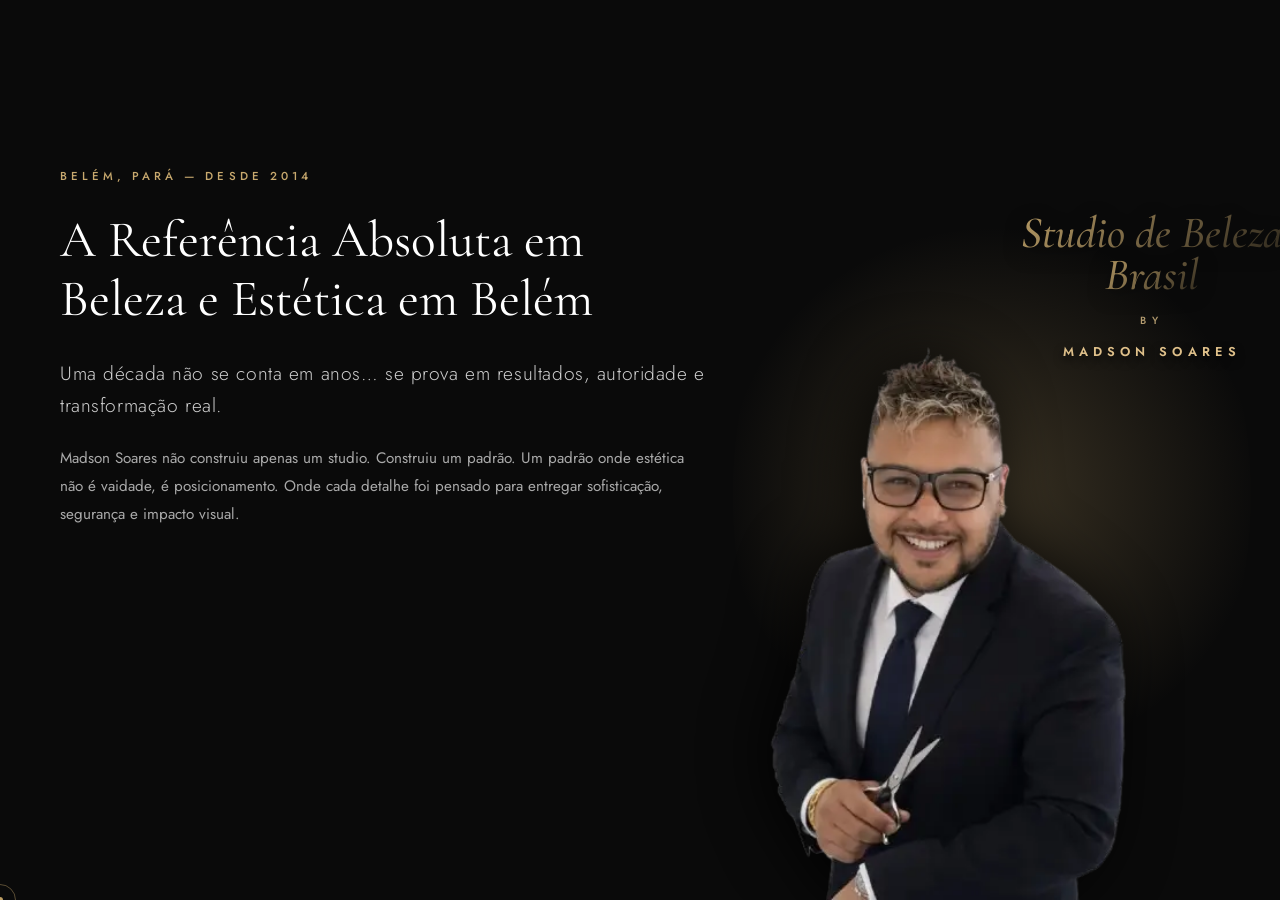
==== index.html @ 628d9dfb "feat: upgrade premium tattoo and clean integration" ====
<!DOCTYPE html>
<html lang="pt-BR">
<head>
  <meta charset="UTF-8">
  <meta name="viewport" content="width=device-width, initial-scale=1.0">
  <meta name="description" content="Studio de Beleza Brasil — Referência em salão de beleza, estética e bronzeamento em Belém, PA.">
  <title>Studio de Beleza Brasil | Abertura</title>

  <link rel="preconnect" href="https://fonts.googleapis.com">
  <link rel="preconnect" href="https://fonts.gstatic.com" crossorigin>
  <link href="https://fonts.googleapis.com/css2?family=Cormorant+Garamond:ital,wght@0,300;0,400;0,500;0,600;1,300;1,400;1,500&family=Jost:wght@200;300;400;500;600&display=swap" rel="stylesheet">

  <link rel="stylesheet" href="assets/css/styles.css">
  <link rel="icon" href="data:image/svg+xml,<svg xmlns='http://www.w3.org/2000/svg' viewBox='0 0 100 100'><text y='75' font-size='75' font-family='serif'>✨</text></svg>">

  <style>
    body {
      margin: 0;
      padding: 0;
      background: #0a0a0a;
    }

    .landing-hero {
      position: relative;
      height: 100vh;
      overflow: hidden;
      background: #0a0a0a;
      display: flex;
      align-items: center;
      justify-content: center;
    }

    .landing-video {
      position: absolute;
      inset: 0;
      width: 100%;
      height: 100%;
      object-fit: cover;
      opacity: 0;
      transition: opacity 2.5s ease;
    }

    .landing-video.loaded {
      opacity: 0.55;
    }

    .landing-overlay {
      position: absolute;
      inset: 0;
      background: linear-gradient(to bottom, rgba(10,10,10,0.35) 0%, rgba(10,10,10,0.15) 40%, rgba(10,10,10,0.7) 100%);
    }

    .landing-hero-inner {
      display: flex;
      align-items: center;
      justify-content: space-between;
      max-width: 1400px;
      width: 100%;
      margin: 0 auto;
      height: 100vh;
      position: relative;
      z-index: 2;
      padding: 0 60px;
    }

    .landing-content {
      position: relative;
      text-align: left;
      padding: 40px 0;
      max-width: 650px;
      color: #fff;
      z-index: 10;
    }

    .landing-block {
      opacity: 0;
      transform: translateY(30px);
      transition: opacity 1.2s ease, transform 1.2s ease;
    }

    .landing-block.visible {
      opacity: 1;
      transform: translateY(0);
    }

    .landing-eyebrow {
      font-family: 'Jost', sans-serif;
      font-size: 0.72rem;
      font-weight: 500;
      color: #c8a96e;
      text-transform: uppercase;
      letter-spacing: 0.35em;
      margin-bottom: 24px;
      display: inline-block;
    }

    .landing-title {
      font-family: 'Cormorant Garamond', serif;
      font-size: clamp(2.2rem, 4vw, 3.5rem);
      font-weight: 400;
      line-height: 1.15;
      margin-bottom: 28px;
      color: #fff;
    }

    .landing-subtitle {
      font-family: 'Jost', sans-serif;
      font-size: clamp(1rem, 1.5vw, 1.2rem);
      font-weight: 300;
      line-height: 1.7;
      color: rgba(255,255,255,0.8);
      margin-bottom: 22px;
      letter-spacing: 0.03em;
    }

    .landing-text {
      font-family: 'Jost', sans-serif;
      font-size: 0.95rem;
      line-height: 1.85;
      color: rgba(255,255,255,0.65);
      margin-bottom: 36px;
    }

    .landing-badges {
      display: flex;
      flex-wrap: wrap;
      justify-content: flex-start;
      gap: 14px;
      margin-bottom: 44px;
    }

    .landing-badge {
      font-family: 'Jost', sans-serif;
      font-size: 0.55rem;
      font-weight: 500;
      letter-spacing: 0.15em;
      text-transform: uppercase;
      color: rgba(200, 169, 110, 0.8);
      border: 1px solid rgba(200, 169, 110, 0.3);
      padding: 7px 14px;
      border-radius: 2px;
      background: rgba(200, 169, 110, 0.06);
      transition: all 0.3s ease;
    }

    .landing-badge:hover {
      background: rgba(200, 169, 110, 0.15);
      border-color: rgba(200, 169, 110, 0.6);
      color: #c8a96e;
      transform: translateY(-2px);
    }

    .landing-btns {
      display: flex;
      flex-wrap: wrap;
      justify-content: flex-start;
      gap: 16px;
    }

    .landing-expert {
      position: absolute;
      bottom: 0;
      right: 0;
      width: 45%;
      height: 90%;
      pointer-events: none;
      z-index: 5;
      display: flex;
      align-items: flex-end;
      opacity: 0;
      transform: translateX(40px);
      transition: opacity 1.5s ease 0.6s, transform 1.5s ease 0.6s;
    }

    .landing-expert::before {
      content: '';
      position: absolute;
      top: 50%;
      left: 50%;
      transform: translate(-50%, -50%);
      width: 90%;
      height: 90%;
      background: radial-gradient(circle, rgba(200, 169, 110, 0.25) 0%, transparent 60%);
      z-index: -1;
      border-radius: 50%;
      animation: pulseGlow 5s infinite alternate ease-in-out;
      opacity: 0;
      transition: opacity 2s ease 1s;
    }

    .landing-expert.visible::before {
      opacity: 1;
    }

    .landing-expert.visible {
      opacity: 1;
      transform: translateX(0);
    }

    .landing-expert img {
      width: 100%;
      height: 100%;
      object-fit: contain;
      object-position: bottom right;
      filter: drop-shadow(-10px 0 30px rgba(0,0,0,0.8));
      position: relative;
      z-index: 2;
    }

    @keyframes pulseGlow {
      0% { transform: translate(-50%, -50%) scale(0.85); opacity: 0.5; }
      100% { transform: translate(-50%, -50%) scale(1.15); opacity: 1; }
    }

    .expert-badges {
      position: absolute;
      top: 15%;
      left: 55%;
      display: flex;
      flex-direction: column;
      align-items: center;
      text-align: center;
      z-index: 3;
      pointer-events: none;
      gap: 15px;
    }
    
    .expert-title {
      display: flex;
      flex-direction: column;
      align-items: center;
    }
    
    .expert-title span {
      font-family: 'Cormorant Garamond', serif;
      font-size: clamp(2rem, 3.5vw, 3.5rem);
      font-weight: 500;
      font-style: italic;
      background: linear-gradient(135deg, rgba(200, 169, 110, 0.9) 0%, rgba(200, 169, 110, 0.2) 100%);
      -webkit-background-clip: text;
      background-clip: text;
      -webkit-text-fill-color: transparent;
      line-height: 0.95;
      white-space: nowrap;
      filter: drop-shadow(0 5px 10px rgba(0,0,0,0.8));
    }

    .expert-subtitle {
      display: flex;
      flex-direction: column;
      align-items: center;
    }

    .expert-subtitle small {
      font-family: 'Jost', sans-serif;
      font-size: 0.8rem;
      font-weight: 600;
      letter-spacing: 0.4em;
      text-transform: uppercase;
      color: #dfc08a;
      text-shadow: 0 4px 10px rgba(0,0,0,0.8);
      white-space: nowrap;
      margin-top: 12px;
    }

    .subtitle-by {
      font-family: 'Jost', sans-serif;
      font-size: 0.65rem;
      font-weight: 500;
      letter-spacing: 0.6em;
      color: rgba(223, 192, 138, 0.8);
      text-transform: uppercase;
    }

    .landing-cta {
      display: inline-flex;
      align-items: center;
      gap: 10px;
      background: #c8a96e;
      color: #0a0a0a;
      padding: 16px 36px;
      border: none;
      border-radius: 2px;
      font-family: 'Jost', sans-serif;
      font-size: 0.75rem;
      font-weight: 600;
      text-transform: uppercase;
      letter-spacing: 0.15em;
      cursor: pointer;
      transition: all 0.3s ease;
      text-decoration: none;
    }

    .landing-cta:hover {
      background: #dfc08a;
      transform: translateY(-2px);
      box-shadow: 0 8px 30px rgba(200, 169, 110, 0.3);
    }

    .landing-cta svg {
      width: 18px;
      height: 18px;
    }

    /* Omit secondary for space */

    @media (max-width: 1100px) {
      .landing-hero-inner { padding: 0 40px; }
      .landing-content { max-width: 500px; }
    }

    @media (max-width: 768px) {
      .landing-hero-inner {
        flex-direction: column;
        justify-content: center;
        padding: 40px 24px;
        align-items: center;
      }
      .landing-content {
        text-align: center;
        max-width: 100%;
        padding-top: 60px;
      }
      .landing-badges, .landing-btns {
        justify-content: center;
      }
      .landing-badge {
        width: 100%;
        max-width: 300px;
        text-align: center;
      }
      .landing-cta {
        width: 100%;
        max-width: 280px;
        justify-content: center;
      }
      .landing-expert {
        width: 85%;
        height: 70%;
        left: 50%;
        right: auto;
        top: 50%;
        bottom: auto;
        transform: translateX(-50%) translateY(-50%) scale(0.95);
        opacity: 0;
        z-index: 1;
        justify-content: center;
        transition: opacity 1.2s ease 0s, transform 1.2s ease 0s; /* aparece ANTES do texto */
      }
      .landing-expert.visible {
        opacity: 0.45;
        transform: translateX(-50%) translateY(-50%) scale(1);
      }
      .landing-expert img {
        object-position: center center;
      }
      .expert-badges {
        display: none !important;
      }
    }

    @media (max-width: 480px) {
      .landing-title {
        font-size: 1.8rem;
      }
    }
  </style>
</head>
<body>

<section class="landing-hero">
  <video class="landing-video" id="landing-video" autoplay muted loop playsinline>
    <source src="assets/img/intro.mp4?v=2" type="video/mp4">
  </video>
  <div class="landing-overlay"></div>

  <div class="landing-hero-inner">
    <div class="landing-content" id="landing-content">
      <!-- Content appears after delay -->
    </div>
    <div class="landing-expert" id="landing-expert">
      <div class="expert-badges">
        <div class="expert-title">
          <span>Studio de Beleza</span>
          <span>Brasil</span>
        </div>
        <div class="expert-subtitle">
          <span class="subtitle-by">BY</span>
          <small>Madson Soares</small>
        </div>
      </div>
      <img src="assets/img/madson.webp?v=2" alt="Madson Soares - Especialista" onerror="this.style.display='none'">
    </div>
  </div>
</section>

<div class="cursor" id="cursor"></div>
<div class="cursor-ring" id="cursor-ring"></div>

<script>
  document.addEventListener('DOMContentLoaded', function() {
    const landingContent = document.getElementById('landing-content');
    const landingVideo = document.getElementById('landing-video');

    // Video loaded
    landingVideo.addEventListener('loadeddata', function() {
      landingVideo.classList.add('loaded');
    });

    landingVideo.play();

    // Create content blocks (hidden initially)
    const contentHTML = `
      <span class="landing-block landing-eyebrow" data-delay="0">Belém, Pará — Desde 2014</span>
      <h1 class="landing-block landing-title" data-delay="400">A Referência Absoluta em Beleza e Estética em Belém</h1>
      <p class="landing-block landing-subtitle" data-delay="800">Uma década não se conta em anos… se prova em resultados, autoridade e transformação real.</p>
      <p class="landing-block landing-text" data-delay="1200">Madson Soares não construiu apenas um studio. Construiu um padrão. Um padrão onde estética não é vaidade, é posicionamento. Onde cada detalhe foi pensado para entregar sofisticação, segurança e impacto visual.</p>
      <div class="landing-block landing-badges" data-delay="1600">
        <span class="landing-badge">Pioneiros em Bronzeamento Masculino</span>
        <span class="landing-badge">Especialistas em Estética Avançada</span>
        <span class="landing-badge">Salão Padrão Internacional de Qualidade</span>
      </div>
      <div class="landing-block landing-btns" data-delay="2000">
        <a href="servicos.html" class="landing-cta">Conhecer Nossos Serviços</a>
        <a href="tattoo.html" class="landing-cta" style="background:transparent; border: 1px solid #c8a96e; color: #c8a96e;">Renan Melo Tattoo</a>
      </div>
    `;

    // Inject content
    landingContent.innerHTML = contentHTML;

    // Aguarda apenas 0.5s (antes era 10s) para mostrar o conteúdo com efeito cascata
    setTimeout(() => {
      const expert = document.getElementById('landing-expert');
      if (expert) expert.classList.add('visible');

      const blocks = document.querySelectorAll('.landing-block');
      blocks.forEach((block) => {
        const delay = parseInt(block.dataset.delay) || 0;
        setTimeout(() => {
          block.classList.add('visible');
        }, delay);
      });
    }, 500);

    // Cursor tracking
    if (window.matchMedia("(pointer: fine)").matches) {
      const cursor = document.querySelector('.cursor');
      const cursorRing = document.querySelector('.cursor-ring');

      if (cursor && cursorRing) {
        document.addEventListener('mousemove', (e) => {
          cursor.style.left = e.clientX + 'px';
          cursor.style.top = e.clientY + 'px';
          cursorRing.style.left = e.clientX + 'px';
          cursorRing.style.top = e.clientY + 'px';
        });

        document.addEventListener('mousedown', () => {
          cursor.classList.add('expanded');
          cursorRing.classList.add('expanded');
        });

        document.addEventListener('mouseup', () => {
          cursor.classList.remove('expanded');
          cursorRing.classList.remove('expanded');
        });
      }
    } else {
      const cur = document.getElementById('cursor');
      const ring = document.getElementById('cursor-ring');
      if(cur) cur.style.display = 'none';
      if(ring) ring.style.display = 'none';
    }
  });
</script>

</body>
</html>
---- assets/css/styles.css ----
:root {
  --black: #0a0a0a;
  --charcoal: #141414;
  --dark: #1e1e1e;
  --gold: #c8a96e;
  --gold-light: #dfc08a;
  --gold-pale: #f0e4cc;
  --cream: #faf7f2;
  --offwhite: #f5f0e8;
  --mocha: #7a5c4a;
  --mocha-light: #a07860;
  --text-dark: #1a1a1a;
  --text-mid: #555;
  --text-muted: #888;
  --serif: 'Cormorant Garamond', Georgia, serif;
  --sans: 'Jost', system-ui, sans-serif;
  --ease: cubic-bezier(0.25, 0.46, 0.45, 0.94);
}
*,*::before,*::after{margin:0;padding:0;box-sizing:border-box}
html{scroll-behavior:smooth;font-size:16px}
body{font-family:var(--sans);background:var(--cream);color:var(--text-dark);overflow-x:hidden;line-height:1.7}

/* ── SCROLLBAR ── */
::-webkit-scrollbar{width:4px}
::-webkit-scrollbar-track{background:var(--black)}
::-webkit-scrollbar-thumb{background:var(--gold);border-radius:2px}

/* ── CURSOR ── */
html{cursor:none}
.cursor{position:fixed;width:6px;height:6px;background:var(--gold);border-radius:50%;pointer-events:none;z-index:9999;transform:translate(-50%,-50%);transition:width .2s,height .2s,background .2s;mix-blend-mode:difference}
.cursor-ring{position:fixed;width:32px;height:32px;border:1px solid rgba(200,169,110,0.6);border-radius:50%;pointer-events:none;z-index:9998;transform:translate(-50%,-50%);transition:transform .12s var(--ease),width .3s,height .3s,opacity .3s;opacity:.7}
.cursor.expanded{width:40px;height:40px}
.cursor-ring.expanded{width:60px;height:60px;opacity:.3}
a,button{cursor:none}

/* ── HEADER ── */
header{
  position:fixed;top:0;left:0;right:0;z-index:500;
  transition:background .5s var(--ease),box-shadow .5s;
}
header.scrolled{
  background:rgba(10,10,10,0.97);
  backdrop-filter:blur(20px);
  box-shadow:0 1px 0 rgba(200,169,110,0.15);
}
.header-inner{
  display:flex;align-items:center;justify-content:space-between;
  padding:0 60px;height:90px;
  border-bottom:1px solid rgba(200,169,110,0.12);
}
.logo-wrap{display:flex;align-items:center;gap:14px;text-decoration:none}
.logo-img{height:105px;width:auto;object-fit:contain;filter:brightness(1.05)}
.logo-text{font-family:var(--serif);font-size:1.25rem;font-weight:500;color:#fff;letter-spacing:.02em;line-height:1.2}
.logo-text span{color:var(--gold);font-style:italic}
nav{display:flex;align-items:center;gap:36px}
.nav-link{
  font-size:.72rem;font-weight:500;color:rgba(255,255,255,.65);
  text-decoration:none;text-transform:uppercase;letter-spacing:.18em;
  transition:color .3s;position:relative;
}
.nav-link::after{
  content:'';position:absolute;bottom:-4px;left:0;width:0;height:1px;
  background:var(--gold);transition:width .35s var(--ease);
}
.nav-link:hover{color:var(--gold)}
.nav-link:hover::after{width:100%}
.nav-cta{
  font-size:.7rem;font-weight:600;color:var(--black);
  background:var(--gold);text-decoration:none;
  text-transform:uppercase;letter-spacing:.15em;
  padding:10px 22px;border-radius:2px;
  transition:background .3s,transform .3s;
}
.nav-cta:hover{background:var(--gold-light);transform:translateY(-1px)}
.mobile-btn{display:none;flex-direction:column;gap:5px;background:none;border:none;padding:4px}
.mobile-btn span{display:block;width:24px;height:1.5px;background:rgba(255,255,255,.8);transition:.3s}

/* ── HERO ── */
.hero{
  position:relative;height:100vh;min-height:600px;
  display:flex;align-items:center;justify-content:center;
  overflow:hidden;background:var(--black);
}
.hero-video{
  position:absolute;inset:0;width:100%;height:100%;
  object-fit:cover;opacity:0;
  transition:opacity 2.5s ease;
}
.hero-video.loaded{opacity:.55}
.hero-overlay{
  position:absolute;inset:0;
  background:linear-gradient(to bottom,rgba(10,10,10,.35) 0%,rgba(10,10,10,.15) 40%,rgba(10,10,10,.7) 100%);
}
.hero-content{
  position:relative;z-index:2;text-align:center;padding:0 24px;
  max-width:860px;
}
.hero-eyebrow{
  display:inline-block;font-family:var(--sans);font-size:.68rem;
  font-weight:500;letter-spacing:.3em;text-transform:uppercase;
  color:var(--gold);margin-bottom:24px;
  opacity:0;transform:translateY(20px);
  animation:fadeUp .9s var(--ease) .4s forwards;
}
.hero h1{
  font-family:var(--serif);font-size:clamp(3rem,7vw,5.5rem);
  font-weight:400;color:#fff;line-height:1.1;
  margin-bottom:28px;
  opacity:0;transform:translateY(30px);
  animation:fadeUp 1.1s var(--ease) .7s forwards;
}
.hero h1 em{font-style:italic;color:var(--gold-light)}
.hero-sub{
  font-size:clamp(.95rem,1.5vw,1.1rem);font-weight:300;
  color:rgba(255,255,255,.75);margin-bottom:48px;letter-spacing:.04em;
  opacity:0;transform:translateY(20px);
  animation:fadeUp .9s var(--ease) 1s forwards;
}
.hero-badges{
  display:flex;flex-wrap:wrap;justify-content:center;gap:12px;
  margin-bottom:48px;
  opacity:0;animation:fadeUp .9s var(--ease) 1.2s forwards;
}
.hero-badge{
  font-size:.68rem;font-weight:500;letter-spacing:.12em;
  text-transform:uppercase;color:rgba(255,255,255,.8);
  border:1px solid rgba(200,169,110,.4);
  padding:8px 18px;border-radius:1px;
  background:rgba(200,169,110,.08);
}
.hero-btns{
  display:flex;flex-wrap:wrap;justify-content:center;gap:16px;
  opacity:0;animation:fadeUp .9s var(--ease) 1.4s forwards;
}
.btn-primary{
  display:inline-flex;align-items:center;gap:10px;
  font-family:var(--sans);font-size:.75rem;font-weight:600;
  letter-spacing:.15em;text-transform:uppercase;
  text-decoration:none;padding:16px 36px;
  background:var(--gold);color:var(--black);border-radius:2px;
  transition:background .3s,transform .3s,box-shadow .3s;
}
.btn-primary:hover{background:var(--gold-light);transform:translateY(-2px);box-shadow:0 8px 30px rgba(200,169,110,.3)}
.btn-secondary{
  display:inline-flex;align-items:center;gap:10px;
  font-family:var(--sans);font-size:.75rem;font-weight:500;
  letter-spacing:.15em;text-transform:uppercase;
  text-decoration:none;padding:15px 36px;
  border:1px solid rgba(200,169,110,.5);color:rgba(255,255,255,.85);
  border-radius:2px;transition:all .3s;
}
.btn-secondary:hover{border-color:var(--gold);color:var(--gold);background:rgba(200,169,110,.08)}
.hero-scroll{
  position:absolute;bottom:36px;left:50%;transform:translateX(-50%);
  display:flex;flex-direction:column;align-items:center;gap:10px;
  opacity:0;animation:fadeUp .8s var(--ease) 2s forwards;
}
.hero-scroll span{font-size:.62rem;letter-spacing:.25em;text-transform:uppercase;color:rgba(255,255,255,.4)}
.scroll-line{width:1px;height:50px;background:linear-gradient(to bottom,rgba(200,169,110,.6),transparent);animation:scrollAnim 2s ease infinite}

/* ── SOBRE DESTAQUE ── */
.sobre-destaque{
  position:relative;
  min-height:85vh;
  display:flex;
  align-items:center;
  justify-content:center;
  overflow:hidden;
}
.sobre-bg{
  position:absolute;
  inset:0;
  background-image:url('../img/sobre-main.webp');
  background-size:cover;
  background-position:center;
  filter:brightness(.4);
  transform:scale(1.05);
  transition:transform 10s ease;
}
.sobre-destaque:hover .sobre-bg{
  transform:scale(1);
}
.sobre-overlay{
  position:absolute;
  inset:0;
  background:linear-gradient(135deg,rgba(10,10,10,.7) 0%,rgba(10,10,10,.4) 50%,rgba(10,10,10,.75) 100%);
}
.sobre-content{
  position:relative;
  z-index:2;
  text-align:center;
  padding:60px 40px;
  max-width:900px;
}
.sobre-destaque .sobre-eyebrow{
  display:inline-block;
  font-size:.72rem;
  font-weight:500;
  letter-spacing:.35em;
  text-transform:uppercase;
  color:var(--gold);
  margin-bottom:24px;
}
.sobre-destaque .sobre-title{
  font-family:var(--serif);
  font-size:clamp(2.2rem,4vw,3.5rem);
  font-weight:400;
  color:#fff;
  line-height:1.15;
  margin-bottom:28px;
}
.sobre-subtitle{
  font-size:clamp(1rem,1.5vw,1.2rem);
  font-weight:300;
  color:rgba(255,255,255,.8);
  line-height:1.7;
  margin-bottom:22px;
  letter-spacing:.03em;
}
.sobre-text{
  font-size:.95rem;
  color:rgba(255,255,255,.65);
  line-height:1.85;
  margin-bottom:36px;
}
.sobre-badges{
  display:flex;
  flex-wrap:wrap;
  justify-content:center;
  gap:14px;
  margin-bottom:44px;
}
.sobre-badge{
  font-size:.68rem;
  font-weight:600;
  letter-spacing:.12em;
  text-transform:uppercase;
  color:var(--gold);
  border:1px solid rgba(200,169,110,.45);
  padding:12px 22px;
  border-radius:2px;
  background:rgba(200,169,110,.1);
  transition:all .3s;
}
.sobre-badge:hover{
  background:rgba(200,169,110,.2);
  border-color:var(--gold);
  transform:translateY(-2px);
}
.sobre-btns{
  display:flex;
  flex-direction:column;
  align-items:center;
  gap:14px;
}
.sobre-btns .btn-secondary{
  font-size: 0.65rem;
  padding: 12px 28px;
}

/* ── NÚMEROS ── */
.numeros{background:var(--black);padding:70px 60px}
.numeros-grid{
  display:grid;grid-template-columns:repeat(4,1fr);
  gap:1px;background:rgba(200,169,110,.12);
  max-width:1100px;margin:0 auto;
}
.numero-item{
  background:var(--black);padding:50px 40px;text-align:center;
  transition:background .3s;
}
.numero-item:hover{background:var(--charcoal)}
.numero-val{
  font-family:var(--serif);font-size:clamp(2.5rem,4vw,3.5rem);
  font-weight:400;color:var(--gold);line-height:1;display:block;
}
.numero-val small{
  font-size:.45em;
  font-weight:300;
  opacity:.7;
  margin-left:4px;
}
.numero-label{
  font-size:.65rem;font-weight:500;letter-spacing:.18em;
  text-transform:uppercase;color:rgba(255,255,255,.4);
  margin-top:10px;display:block;
}

/* ── SOBRE ── */
.sobre{background:var(--offwhite);padding:110px 60px}
.sobre-inner{
  display:grid;grid-template-columns:1fr 1fr;
  gap:80px;align-items:center;max-width:1200px;margin:0 auto;
}
.sobre-imgs{position:relative;height:580px}
.sobre-img-main{
  position:absolute;top:0;left:0;width:72%;height:82%;
  object-fit:cover;
  box-shadow:30px 30px 0 rgba(200,169,110,.15);
}
.sobre-img-accent{
  position:absolute;bottom:0;right:0;width:52%;height:56%;
  object-fit:cover;
  border:4px solid var(--offwhite);
  box-shadow:0 20px 40px rgba(0,0,0,.18);
}
.sobre-eyebrow{
  font-size:.68rem;font-weight:500;letter-spacing:.3em;
  text-transform:uppercase;color:var(--mocha);margin-bottom:18px;display:block;
}
.sobre h2{
  font-family:var(--serif);font-size:clamp(2.2rem,3.5vw,3rem);
  font-weight:400;line-height:1.2;margin-bottom:28px;color:var(--text-dark);
}
.sobre h2 em{font-style:italic;color:var(--mocha)}
.sobre-text{
  font-size:.975rem;color:var(--text-mid);
  line-height:1.85;margin-bottom:18px;
}
.sobre-quote{
  border-left:2px solid var(--gold);padding:18px 24px;
  margin:30px 0;font-family:var(--serif);font-size:1.15rem;
  font-style:italic;color:var(--mocha);line-height:1.6;
  background:rgba(200,169,110,.05);
}
.sobre-tags{display:flex;flex-wrap:wrap;gap:10px;margin-top:30px}
.sobre-tag{
  font-size:.68rem;font-weight:500;letter-spacing:.12em;
  text-transform:uppercase;padding:8px 16px;
  border:1px solid rgba(122,92,74,.3);color:var(--mocha);
  border-radius:1px;
}

/* ── SERVIÇOS ── */
.servicos{background:var(--black);padding:110px 60px}
.section-header{text-align:center;margin-bottom:70px}
.section-eyebrow{
  font-size:.68rem;font-weight:500;letter-spacing:.3em;
  text-transform:uppercase;color:var(--gold);
  display:block;margin-bottom:18px;
}
.section-header h2{
  font-family:var(--serif);font-size:clamp(2rem,3.5vw,3rem);
  font-weight:400;color:#fff;
}
.section-header h2 em{font-style:italic;color:var(--gold-light)}
.section-header p{
  font-size:.95rem;color:rgba(255,255,255,.5);
  margin-top:14px;max-width:500px;margin-left:auto;margin-right:auto;
}
.servicos-grid{
  display:grid;grid-template-columns:repeat(3,1fr);
  gap:30px;max-width:1300px;margin:0 auto;
}
.servico-card{
  position:relative;overflow:hidden;aspect-ratio:3/4;
  background:var(--charcoal);
  border-radius:4px;
  border:1px solid rgba(200,169,110,.15);
  transition:transform .6s var(--ease),box-shadow .6s var(--ease),border-color .5s;
}
.servico-card:hover{
  transform:translateY(-8px);
  box-shadow:0 20px 40px rgba(0,0,0,.6), 0 0 40px rgba(200,169,110,.08);
  border-color:rgba(200,169,110,.35);
}
.servico-bg{
  position:absolute;inset:0;width:100%;height:100%;
  object-fit:cover;transition:transform 8s ease,filter .5s;
  filter:brightness(.45) saturate(.8);
}
.servico-bg-body{
  object-position:center 30%;
}
.servico-card:hover .servico-bg{
  transform:scale(1.1);filter:brightness(.55) saturate(1.1);
}
.servico-overlay{
  position:absolute;inset:0;
  background:linear-gradient(to top,rgba(10,10,10,.95) 0%,rgba(10,10,10,.3) 50%,rgba(10,10,10,.1) 100%);
  transition:background .6s;
}
.servico-card:hover .servico-overlay{
  background:linear-gradient(to top,rgba(10,10,10,.98) 0%,rgba(10,10,10,.6) 55%,rgba(10,10,10,.3) 100%);
}
.servico-content{
  position:absolute;bottom:0;left:0;right:0;
  padding:36px 30px;
  transform:translateY(0);transition:transform .5s var(--ease),padding .5s var(--ease),backdrop-filter .5s;
}
.servico-card:hover .servico-content{
  padding-bottom:46px;
  backdrop-filter:blur(6px);
  -webkit-backdrop-filter:blur(6px);
  background:linear-gradient(to top,rgba(10,10,10,.85) 0%,rgba(10,10,10,.1) 100%);
}
.servico-num{
  font-family:var(--serif);font-size:.75rem;letter-spacing:.2em;
  color:var(--gold);display:flex;align-items:center;margin-bottom:10px;
  transition:transform .4s var(--ease);
}
.servico-num::before{
  content:'';display:inline-block;width:24px;height:1px;
  background:var(--gold);margin-right:12px;
}
.servico-card:hover .servico-num{
  transform:translateX(5px);
}
.servico-content h3{
  font-family:var(--serif);font-size:1.6rem;font-weight:400;
  color:#fff;line-height:1.2;margin-bottom:14px;
}
.servico-desc{
  font-size:.85rem;color:rgba(255,255,255,.65);line-height:1.7;
  max-height:0;overflow:hidden;opacity:0;
  transition:max-height .5s var(--ease),opacity .4s;
}
.servico-card:hover .servico-desc{max-height:120px;opacity:1}
.servico-list-mini{
  list-style:none;margin-top:14px;
  max-height:0;overflow:hidden;opacity:0;
  transition:max-height .5s var(--ease) .05s,opacity .4s .05s;
}
.servico-card:hover .servico-list-mini{max-height:200px;opacity:1}
.servico-list-mini li{
  font-size:.78rem;color:rgba(255,255,255,.55);
  padding:4px 0;border-bottom:1px solid rgba(200,169,110,.12);
  letter-spacing:.03em;
}
.servico-list-mini li:last-child{border-bottom:none}

/* ── DESTAQUES ── */
.destaques{background:var(--offwhite);padding:110px 60px}
.destaques .section-header h2{color:var(--text-dark)}
.destaques .section-eyebrow{color:var(--mocha)}
.destaques .section-header p{color:var(--text-mid)}

.dest-grid{
  display:grid;grid-template-columns:1.4fr 1fr;
  grid-template-rows:repeat(3,1fr);
  gap:24px;max-width:1200px;margin:0 auto;
  height:680px;
}
.dest-grid:has(.dest-card:hover) .dest-card:not(:hover){
  filter: brightness(0.5) saturate(0.2);
  transform: scale(0.98);
}
.dest-card{
  position:relative;overflow:hidden;border-radius:16px;
  transition:transform .6s var(--ease), filter .6s var(--ease), box-shadow .6s var(--ease);
  box-shadow:0 10px 30px rgba(0,0,0,0.05);
}
.dest-card:hover{
  transform:scale(1.02);
  z-index:10;
  box-shadow:0 20px 50px rgba(0,0,0,0.25), 0 0 40px rgba(200,169,110,0.1);
}
.dest-card:first-child{grid-row:span 3}
.dest-img{
  width:100%;height:100%;object-fit:cover;
  transition:transform 8s ease,filter .5s;
  filter:brightness(.75);
}
.dest-card:hover .dest-img{transform:scale(1.1);filter:brightness(.9)}
.dest-overlay{
  position:absolute;inset:0;
  background:linear-gradient(to top,rgba(10,10,10,.8) 0%,transparent 60%);
  transition: opacity .5s;
}
.dest-label{
  position:absolute;top:24px;left:24px;
  font-size:.62rem;font-weight:600;letter-spacing:.2em;text-transform:uppercase;
  background:var(--gold);color:var(--black);padding:8px 16px;border-radius:30px;
  box-shadow:0 0 15px rgba(200,169,110,0);
  transition:box-shadow .4s, transform .4s;
  z-index: 5;
}
.dest-card:hover .dest-label{
  box-shadow:0 0 20px rgba(200,169,110,0.5);
  transform:translateY(-2px);
}
.dest-content{
  position:absolute;bottom:0;left:0;right:0;padding:30px;
  background:linear-gradient(to top, rgba(10,10,10,.85) 0%, transparent 100%);
  transition:all .6s var(--ease);
  z-index: 5;
}
.dest-card:hover .dest-content{
  background:linear-gradient(to top, rgba(10,10,10,.95) 20%, rgba(10,10,10,.4) 100%);
  backdrop-filter: blur(8px);
  -webkit-backdrop-filter: blur(8px);
  padding-bottom: 40px;
}
.dest-content h3{
  font-family:var(--serif);font-size:clamp(1.4rem,2vw,1.8rem);
  font-weight:400;color:#fff;margin-bottom:0;
  transition:color .4s, margin .4s;
}
.dest-card:hover .dest-content h3{
  color:var(--gold-light);margin-bottom:12px;
}
.dest-content p{
  font-size:.85rem;color:rgba(255,255,255,.7);
  max-height:0;opacity:0;overflow:hidden;
  transition:max-height .6s var(--ease), opacity .5s ease;
}
.dest-card:hover .dest-content p{
  max-height:120px;opacity:1;
}

/* ── COLLAGE GRID ── */
.dest-collage-card .dest-img{display:none}
.dest-collage-grid{
  position:absolute;inset:0;
  display:grid;
  grid-template-columns:repeat(2,1fr);
  grid-template-rows:repeat(3,1fr);
  gap:0;
}
.dest-collage-grid .dest-collage-img{
  width:100%;height:100%;object-fit:cover;
  transition:transform .5s var(--ease),filter .4s;
  filter:brightness(.65);
}
.dest-collage-card:hover .dest-collage-img{
  filter:brightness(.85);
}
.dest-collage-card:hover .dest-collage-img:hover{
  transform:scale(1.05);filter:brightness(1);z-index:2;position:relative;
  box-shadow:0 0 20px rgba(0,0,0,.5);
}
.dest-collage-grid .dest-collage-img:nth-child(1){
  grid-column:1;grid-row:1/span 2;
}
.dest-collage-grid .dest-collage-img:nth-child(2){
  grid-column:2;grid-row:1;
}
.dest-collage-grid .dest-collage-img:nth-child(3){
  grid-column:2;grid-row:2;
}
.dest-collage-grid .dest-collage-img:nth-child(4){
  grid-column:1;grid-row:3;
}
.dest-collage-grid .dest-collage-img:nth-child(5){
  grid-column:2;grid-row:3;
}

/* ── VIDEO CARD ── */
.dest-video-card .dest-img{display:none}
.dest-video{
  position:absolute;inset:0;width:100%;height:100%;
  object-fit:cover;
  transition:filter .5s, transform 8s ease;
  filter:brightness(.6);
}
.dest-video-card:hover .dest-video{
  filter:brightness(.9);
  transform:scale(1.1);
}

/* ── GALERIA ── */
.galeria{background:var(--dark);padding:110px 60px;overflow:hidden}
.galeria-carousel-wrap{
  position:relative;max-width:100%;margin:0 auto;
  padding:40px 0;
}
.galeria-carousel{
  display:flex;gap:28px;
  animation:galScroll 35s linear infinite;
  width:max-content;
}
.galeria-carousel:hover{animation-play-state:paused}
.gcard{
  width:300px;height:380px;flex-shrink:0;
  border-radius:12px;overflow:hidden;
  background:var(--charcoal);
  box-shadow:0 20px 60px rgba(0,0,0,.4),0 8px 25px rgba(0,0,0,.3);
  transform:perspective(1000px) rotateY(0deg) translateY(0);
  transition:transform .5s var(--ease),box-shadow .5s;
  position:relative;
}
.gcard::before{
  content:'';position:absolute;inset:0;
  background:linear-gradient(135deg,rgba(255,255,255,.1) 0%,transparent 50%);
  opacity:0;transition:opacity .4s;z-index:1;pointer-events:none;
}
.gcard:hover::before{opacity:1}
.gcard:hover{
  transform:perspective(1000px) rotateY(-5deg) translateY(-12px) scale(1.03);
  box-shadow:0 30px 80px rgba(0,0,0,.5),0 15px 40px rgba(200,169,110,.15);
}
.gcard img{
  width:100%;height:100%;object-fit:cover;
  transition:transform .7s var(--ease),filter .5s;
  filter:brightness(.88) saturate(.95);
}
.gcard:hover img{
  transform:scale(1.08);
  filter:brightness(1) saturate(1.05);
}
@keyframes galScroll{
  0%{transform:translateX(0)}
  100%{transform:translateX(-50%)}
}

/* ── DEPOIMENTOS ── */
.depoimentos{background:var(--cream);padding:110px 60px;overflow:hidden}
.depoimentos .section-header h2{color:var(--text-dark)}
.depoimentos .section-eyebrow{color:var(--mocha)}
.dep-track-wrap{
  max-width:1300px;margin:0 auto;position:relative;
  overflow:hidden;
}
.dep-track{
  display:flex;gap:24px;
  animation:depScroll 40s linear infinite;
  width:max-content;
}
.dep-track:hover{animation-play-state:paused}
.dep-card{
  width:340px;flex-shrink:0;
  background:#fff;border:1px solid rgba(0,0,0,.06);
  padding:34px 28px;border-radius:2px;
  box-shadow:0 4px 20px rgba(0,0,0,.06);
  transition:transform .3s,box-shadow .3s;
}
.dep-card:hover{transform:translateY(-4px);box-shadow:0 12px 40px rgba(0,0,0,.12)}
.dep-stars{color:var(--gold);font-size:.95rem;letter-spacing:2px;margin-bottom:16px}
.dep-text{
  font-family:var(--serif);font-size:1.05rem;font-style:italic;
  color:var(--text-mid);line-height:1.75;margin-bottom:20px;
}
.dep-author{
  font-size:.72rem;font-weight:600;letter-spacing:.12em;
  text-transform:uppercase;color:var(--text-dark);
}
.dep-time{font-size:.7rem;color:var(--text-muted);margin-top:3px}
.dep-fade-l,.dep-fade-r{
  position:absolute;top:0;bottom:0;width:100px;z-index:2;pointer-events:none;
}
.dep-fade-l{left:0;background:linear-gradient(to right,var(--cream),transparent)}
.dep-fade-r{right:0;background:linear-gradient(to left,var(--cream),transparent)}

/* ── CURSOS ── */
.cursos{background:var(--black);padding:110px 60px}
.cursos-coming{
  text-align:center;max-width:600px;margin:0 auto;padding:80px 40px;
  border:1px solid rgba(200,169,110,.15);
}
.cursos-coming .big-text{
  font-family:var(--serif);font-size:clamp(3rem,6vw,5rem);
  color:rgba(200,169,110,.15);font-style:italic;margin-bottom:24px;display:block;
}
.cursos-coming p{
  font-size:.85rem;color:rgba(255,255,255,.4);letter-spacing:.08em;
}
.cursos-coming .notify-form{
  display:flex;gap:0;margin-top:40px;
}
.cursos-coming input{
  flex:1;padding:14px 20px;background:rgba(255,255,255,.06);
  border:1px solid rgba(200,169,110,.25);border-right:none;
  color:#fff;font-family:var(--sans);font-size:.85rem;outline:none;border-radius:0;
}
.cursos-coming input::placeholder{color:rgba(255,255,255,.3)}
.cursos-coming button{
  padding:14px 28px;background:var(--gold);color:var(--black);
  border:none;font-family:var(--sans);font-size:.75rem;
  font-weight:600;letter-spacing:.12em;text-transform:uppercase;
}

/* ── CONTATO ── */
.contato{background:var(--offwhite);padding:110px 60px}
.contato-inner{
  display:grid;grid-template-columns:1fr 1fr;
  gap:80px;max-width:1200px;margin:0 auto;
}
.contato .section-header{text-align:left;margin-bottom:50px}
.contato .section-header h2{color:var(--text-dark)}
.contato .section-eyebrow{color:var(--mocha)}
.contato-item{
  display:flex;align-items:flex-start;gap:18px;margin-bottom:28px;
}
.contato-icon{
  width:46px;height:46px;background:var(--gold);border-radius:2px;
  display:flex;align-items:center;justify-content:center;flex-shrink:0;
}
.contato-icon svg{width:20px;height:20px;fill:none;stroke:var(--black);stroke-width:1.8}
.contato-label{font-size:.68rem;font-weight:600;letter-spacing:.15em;text-transform:uppercase;color:var(--text-muted);margin-bottom:4px}
.contato-val{font-size:.95rem;color:var(--text-dark)}
.contato-val a{color:var(--mocha);text-decoration:none;font-weight:500}
.contato-val a:hover{text-decoration:underline}
.horarios{margin-top:40px}
.horarios h4{
  font-size:.7rem;font-weight:600;letter-spacing:.2em;text-transform:uppercase;
  color:var(--text-muted);margin-bottom:18px;
}
.horario-row{
  display:flex;justify-content:space-between;align-items:center;
  padding:11px 0;border-bottom:1px solid rgba(0,0,0,.07);
  font-size:.88rem;
}
.horario-row:last-child{border-bottom:none}
.horario-dia{color:var(--text-dark);font-weight:500}
.horario-hora{color:var(--mocha);font-weight:500}
.horario-fecha{color:var(--text-muted)}
.mapa-wrap{
  border-radius:2px;overflow:hidden;
  box-shadow:0 10px 40px rgba(0,0,0,.12);
}
.mapa-wrap iframe{width:100%;height:100%;min-height:480px;border:none;display:block}

/* ── FOOTER ── */
footer{background:var(--black);padding:70px 60px 36px;color:rgba(255,255,255,.5)}
.footer-top{
  display:grid;grid-template-columns:2fr 1fr 1fr 1fr;
  gap:60px;max-width:1300px;margin:0 auto 50px;
}
.footer-brand .logo-text{font-size:1.2rem}
.footer-brand p{
  font-size:.85rem;color:rgba(255,255,255,.4);
  line-height:1.8;margin-top:16px;max-width:300px;
}
.footer-socials{display:flex;gap:14px;margin-top:24px}
.fsocial{
  width:38px;height:38px;border:1px solid rgba(200,169,110,.25);
  border-radius:2px;display:flex;align-items:center;justify-content:center;
  transition:all .3s;text-decoration:none;
}
.fsocial:hover{background:var(--gold);border-color:var(--gold)}
.fsocial svg{width:16px;height:16px;fill:rgba(255,255,255,.6)}
.fsocial:hover svg{fill:var(--black)}
.footer-col h5{
  font-size:.7rem;font-weight:600;letter-spacing:.2em;text-transform:uppercase;
  color:rgba(255,255,255,.7);margin-bottom:20px;
}
.footer-col a{
  display:block;font-size:.85rem;color:rgba(255,255,255,.4);
  text-decoration:none;padding:5px 0;transition:color .3s;
}
.footer-col a:hover{color:var(--gold)}
.footer-bottom{
  border-top:1px solid rgba(200,169,110,.1);
  padding-top:28px;
  max-width:1300px;margin:0 auto;
}
.footer-bottom-inner{
  display:flex;justify-content:space-between;align-items:center;flex-wrap:wrap;gap:20px;
}
.footer-bottom p{
  font-size:.75rem;color:rgba(255,255,255,.25);letter-spacing:.05em;margin:0;
}
.powered-by{
  display:flex;align-items:center;gap:12px;
  background:rgba(255,255,255,.03);padding:8px 16px;border-radius:30px;
  border:1px solid rgba(200,169,110,.1);
  transition:all .4s ease;
}
.powered-by:hover{
  background:rgba(200,169,110,.05);border-color:rgba(200,169,110,.3);
  box-shadow:0 10px 20px rgba(0,0,0,.3), 0 0 20px rgba(200,169,110,.08);
  transform:translateY(-2px);
}
.powered-text{
  font-size:.65rem;color:rgba(255,255,255,.4);letter-spacing:.1em;text-transform:uppercase;
}
.agency-link{
  display:flex;align-items:center;text-decoration:none;
}
.meck-logo-text { font-family: var(--sans); font-weight: 700; font-size: .85rem; letter-spacing: .5px; display: flex; align-items: baseline; transition: transform .3s; }
.agency-link:hover .meck-logo-text { transform: translateY(-1px); text-shadow: 0 0 10px rgba(21,161,232,0.4); }
.meck-blue { color: #15a1e8; }
.meck-white { color: #ffffff; }
.meck-agency-small { font-size: 0.55rem; letter-spacing: 1.5px; color: #ffffff; margin-left: 6px; font-weight: 500; }
.agency-phone{
  display:flex;align-items:center;gap:6px;
  font-size:.7rem;font-weight:500;color:var(--gold);
  text-decoration:none;letter-spacing:.05em;
  padding-left:12px;border-left:1px solid rgba(255,255,255,.1);
  transition:color .3s;
}
.agency-phone:hover{color:#fff;}

/* ── WHATSAPP ── */
.wa-float{
  position:fixed;bottom:32px;right:32px;z-index:400;
  width:58px;height:58px;border-radius:50%;
  background:#25D366;display:flex;align-items:center;justify-content:center;
  box-shadow:0 6px 24px rgba(37,211,102,.4);
  text-decoration:none;transition:transform .3s,box-shadow .3s;
}
.wa-float:hover{transform:scale(1.1);box-shadow:0 10px 32px rgba(37,211,102,.55)}
.wa-float::before{
  content:'Agendar';position:absolute;right:70px;
  background:var(--black);color:#fff;
  padding:7px 14px;border-radius:2px;font-size:.78rem;
  white-space:nowrap;opacity:0;transition:opacity .3s;font-family:var(--sans);
}
.wa-float:hover::before{opacity:1}
.wa-float svg{width:28px;height:28px;fill:#fff}

/* ── FADE IN ── */
.fade-up{opacity:0;transform:translateY(40px);transition:opacity .8s var(--ease),transform .8s var(--ease)}
.fade-up.visible{opacity:1;transform:translateY(0)}

/* ── ANIMATIONS ── */
@keyframes fadeUp{from{opacity:0;transform:translateY(30px)}to{opacity:1;transform:translateY(0)}}
@keyframes scrollAnim{0%{transform:scaleY(0);transform-origin:top}50%{transform:scaleY(1);transform-origin:top}51%{transform:scaleY(1);transform-origin:bottom}100%{transform:scaleY(0);transform-origin:bottom}}
@keyframes depScroll{0%{transform:translateX(0)}100%{transform:translateX(-50%)}}

/* ── RESPONSIVE ── */
@media(max-width:1100px){
  .header-inner{padding:0 32px}
  .sobre,.servicos,.destaques,.galeria,.depoimentos,.cursos,.contato{padding:80px 32px}
  .numeros{padding:60px 32px}
  footer{padding:60px 32px 28px}
  .servicos-grid{grid-template-columns:repeat(2,1fr)}
  .gcard{width:260px;height:340px}
  .footer-top{grid-template-columns:1fr 1fr}
}
@media(max-width:768px){
  nav{display:none;position:absolute;top:78px;left:0;right:0;background:rgba(10,10,10,.98);flex-direction:column;gap:0;padding:20px 0;border-top:1px solid rgba(200,169,110,.15)}
  nav.open{display:flex}
  .nav-link{padding:14px 32px;font-size:.75rem}
  .nav-cta{margin:14px 32px;text-align:center}
  .mobile-btn{display:flex}
  .sobre-inner{grid-template-columns:1fr}
  .sobre-imgs{height:320px}
  .sobre-destaque{min-height:100vh;padding:40px 0}
  .sobre-content{padding:40px 24px}
  .sobre-badges{flex-direction:column;align-items:center}
  .sobre-badge{width:100%;max-width:300px;text-align:center}
  .sobre-btns{flex-direction:column;align-items:center}
  .sobre-btns .btn-primary,.sobre-btns .btn-secondary{width:100%;max-width:280px;justify-content:center}
  .dest-grid{grid-template-columns:1fr;height:auto}
  .dest-card:first-child{grid-row:span 1;height:320px}
  .dest-card{height:240px}
  .servicos-grid{grid-template-columns:1fr}
  .gcard{width:200px;height:260px}
  .numeros-grid{grid-template-columns:repeat(2,1fr)}
  .contato-inner{grid-template-columns:1fr}
  .footer-top{grid-template-columns:1fr}
  .dep-card{width:280px}
  footer{padding:50px 24px 24px}
  .sobre,.servicos,.destaques,.galeria,.depoimentos,.cursos,.contato{padding:70px 24px}
  .numeros{padding:50px 24px}
  .header-inner{padding:0 24px}
}
@media(max-width:480px){
  .gcard{width:180px;height:240px}
  .numeros-grid{grid-template-columns:repeat(2,1fr)}
  .hero h1{font-size:2.4rem}
}
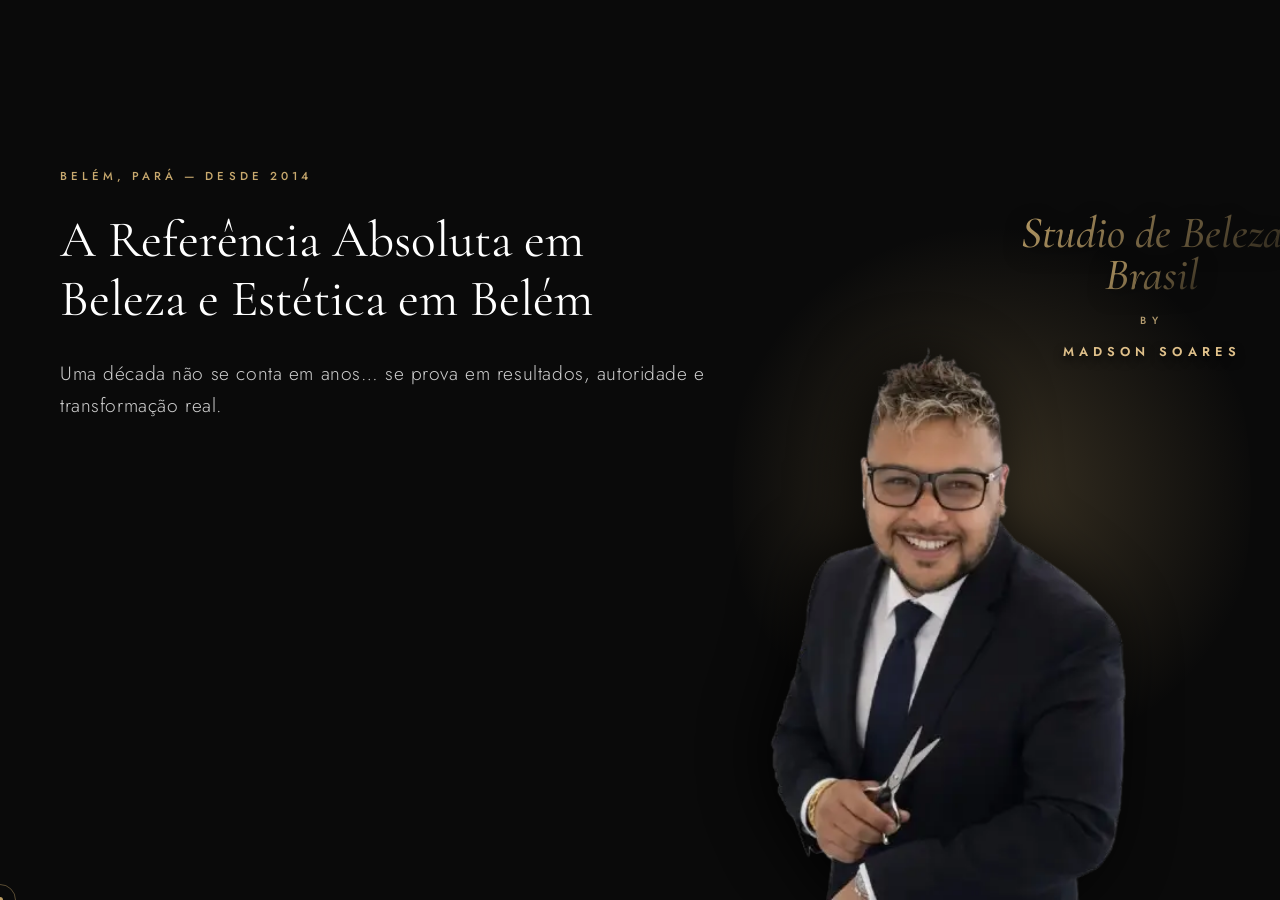
==== commit 19ae96a2: "fix: ajusta limites madson" ====
--- a/index.html
+++ b/index.html
@@ -335,24 +335,29 @@
         justify-content: center;
       }
       .landing-expert {
-        width: 85%;
-        height: 70%;
-        left: 50%;
+        width: 150%;
+        height: 85vh;
+        left: -25%;
         right: auto;
-        top: 50%;
-        bottom: auto;
-        transform: translateX(-50%) translateY(-50%) scale(0.95);
+        top: auto;
+        bottom: 0;
+        transform: translateY(40px);
         opacity: 0;
         z-index: 1;
+        display: flex;
+        align-items: flex-end;
         justify-content: center;
         transition: opacity 1.2s ease 0s, transform 1.2s ease 0s; /* aparece ANTES do texto */
       }
       .landing-expert.visible {
-        opacity: 0.45;
-        transform: translateX(-50%) translateY(-50%) scale(1);
+        opacity: 0.65;
+        transform: translateY(0);
       }
       .landing-expert img {
-        object-position: center center;
+        width: 100%;
+        height: 100%;
+        object-fit: contain;
+        object-position: bottom center;
       }
       .expert-badges {
         display: none !important;
--- a/assets/css/styles.css
+++ b/assets/css/styles.css
@@ -45,11 +45,11 @@
 }
 .header-inner{
   display:flex;align-items:center;justify-content:space-between;
-  padding:0 60px;height:90px;
+  padding:0 60px;height:106px;
   border-bottom:1px solid rgba(200,169,110,0.12);
 }
 .logo-wrap{display:flex;align-items:center;gap:14px;text-decoration:none}
-.logo-img{height:105px;width:auto;object-fit:contain;filter:brightness(1.05)}
+.logo-img{height:135px;width:auto;object-fit:contain;filter:brightness(1.05)}
 .logo-text{font-family:var(--serif);font-size:1.25rem;font-weight:500;color:#fff;letter-spacing:.02em;line-height:1.2}
 .logo-text span{color:var(--gold);font-style:italic}
 nav{display:flex;align-items:center;gap:36px}
@@ -428,6 +428,17 @@
   letter-spacing:.03em;
 }
 .servico-list-mini li:last-child{border-bottom:none}
+.servico-cta{
+  display:inline-block;margin-top:16px;
+  font-size:.7rem;font-weight:600;letter-spacing:.15em;text-transform:uppercase;
+  color:var(--gold);text-decoration:none;
+  border-bottom:1px solid rgba(200,169,110,.4);
+  padding-bottom:2px;
+  max-height:0;overflow:hidden;opacity:0;
+  transition:max-height .5s var(--ease) .08s,opacity .4s .08s,color .3s;
+}
+.servico-card:hover .servico-cta{max-height:40px;opacity:1}
+.servico-cta:hover{color:var(--gold-light);border-bottom-color:var(--gold-light)}
 
 /* ── DESTAQUES ── */
 .destaques{background:var(--offwhite);padding:110px 60px}
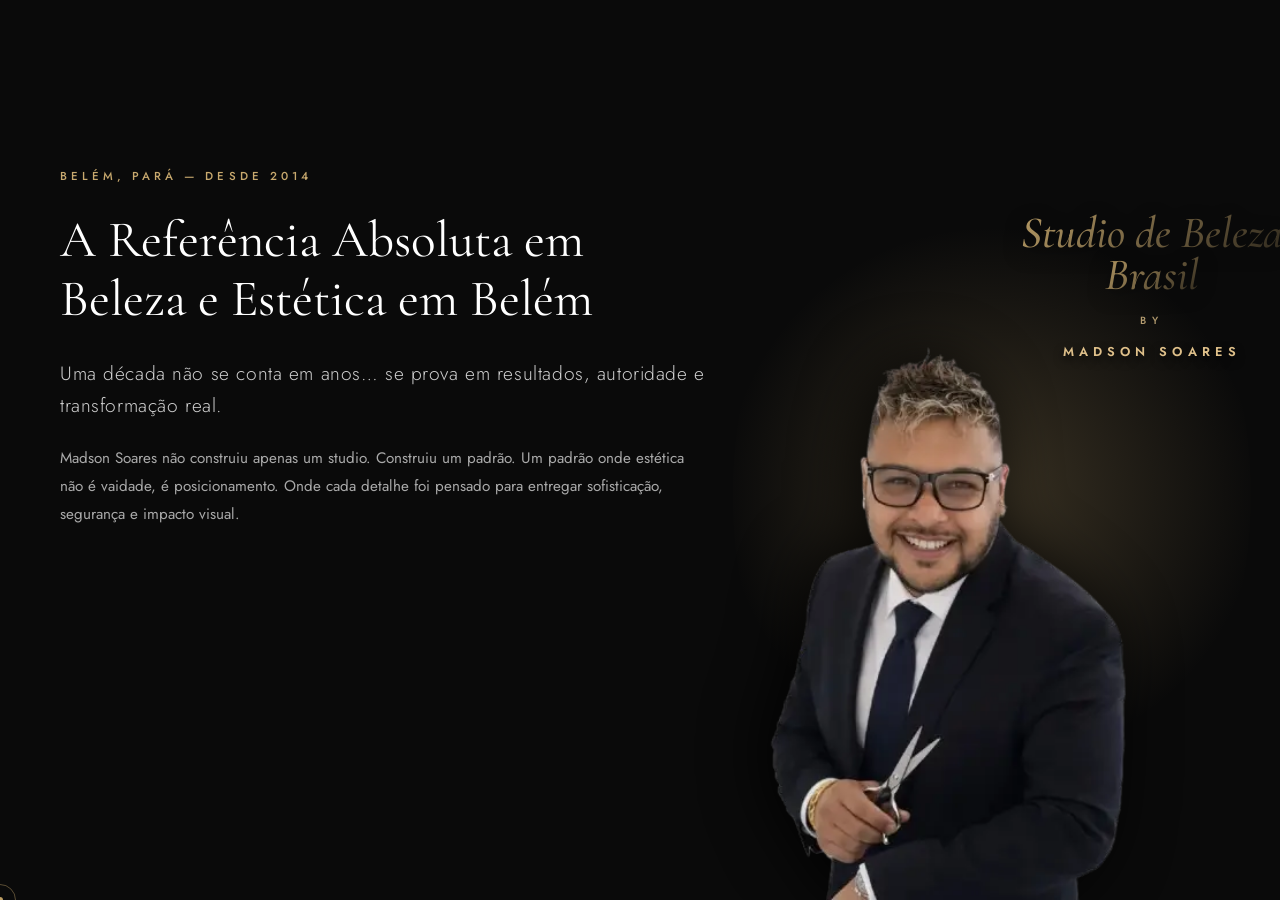
==== commit 45a8154e: "fix: ajusta limites madson" ====
--- a/index.html
+++ b/index.html
@@ -14,15 +14,21 @@
   <link rel="icon" href="data:image/svg+xml,<svg xmlns='http://www.w3.org/2000/svg' viewBox='0 0 100 100'><text y='75' font-size='75' font-family='serif'>✨</text></svg>">
 
   <style>
+    * {
+      box-sizing: border-box;
+    }
+
     body {
       margin: 0;
       padding: 0;
       background: #0a0a0a;
+      overflow: hidden; /* impede qualquer rolagem na primeira tela */
     }
 
     .landing-hero {
       position: relative;
       height: 100vh;
+      height: 100dvh;
       overflow: hidden;
       background: #0a0a0a;
       display: flex;
@@ -58,6 +64,7 @@
       width: 100%;
       margin: 0 auto;
       height: 100vh;
+      height: 100dvh;
       position: relative;
       z-index: 2;
       padding: 0 60px;
@@ -312,36 +319,72 @@
     @media (max-width: 768px) {
       .landing-hero-inner {
         flex-direction: column;
-        justify-content: center;
+        justify-content: flex-start; /* Joga os elementos para cima */
         padding: 40px 24px;
         align-items: center;
       }
       .landing-content {
         text-align: center;
         max-width: 100%;
-        padding-top: 60px;
+        width: 100%;
+        height: 100%; /* Expande até a base do inner para jogar itens pro chão */
+        display: flex;
+        flex-direction: column;
+        align-items: center;
+        padding-top: 10px; /* Reduz margem inútil no topo do mobile */
+        z-index: 10;
+        position: relative;
+        text-shadow: 0px 4px 20px rgba(0,0,0,0.8); /* Eleva o ar premium separando da foto */
+      }
+      .landing-title {
+        font-size: 2.1rem;
+        margin-bottom: 12px;
+      }
+      .landing-subtitle {
+        font-size: 1rem;
+        margin-bottom: 12px;
+      }
+      .landing-text {
+        display: none; /* Elemento escondido no celular para um visual mais limpo e luxuoso */
       }
       .landing-badges, .landing-btns {
         justify-content: center;
       }
+      .landing-badges {
+        margin-top: auto; /* Força tudo a descer e colar no fundo */
+        margin-bottom: 20px;
+        gap: 8px;
+        width: 100%;
+      }
+      .landing-btns {
+        flex-direction: column; /* Empilha os botões Elegantemente */
+        align-items: center;
+        width: 100%;
+        gap: 12px;
+      }
       .landing-badge {
         width: 100%;
-        max-width: 300px;
+        max-width: 320px;
         text-align: center;
+        padding: 6px 10px;
+        font-size: 0.5rem;
       }
       .landing-cta {
         width: 100%;
-        max-width: 280px;
+        max-width: 320px;
         justify-content: center;
+        padding: 14px 20px;
+        letter-spacing: 0.2em; /* Letras espaçadas = toque de luxo */
       }
       .landing-expert {
         width: 150%;
         height: 85vh;
-        left: -25%;
+        height: 85dvh;
+        left: 50%;
         right: auto;
         top: auto;
         bottom: 0;
-        transform: translateY(40px);
+        transform: translate(-50%, 40px);
         opacity: 0;
         z-index: 1;
         display: flex;
@@ -351,7 +394,7 @@
       }
       .landing-expert.visible {
         opacity: 0.65;
-        transform: translateY(0);
+        transform: translate(-50%, 0);
       }
       .landing-expert img {
         width: 100%;
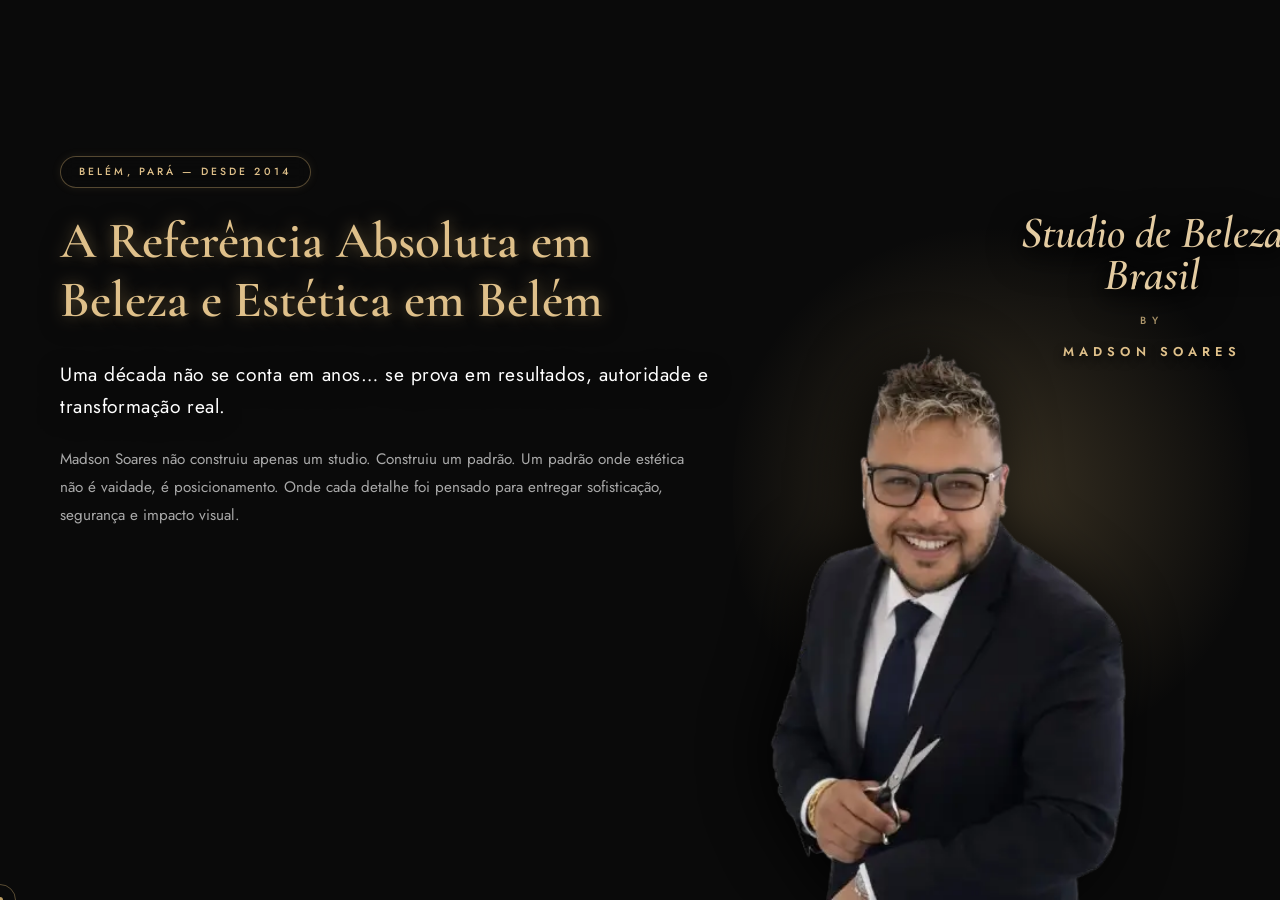
==== commit 1261cd9a: "feat: design de luxo final concluido na tela de abertura" ====
--- a/index.html
+++ b/index.html
@@ -92,32 +92,52 @@
 
     .landing-eyebrow {
       font-family: 'Jost', sans-serif;
-      font-size: 0.72rem;
+      font-size: 0.65rem; /* Ajustado para caber na moldura */
       font-weight: 500;
-      color: #c8a96e;
+      color: #dfc08a;
       text-transform: uppercase;
-      letter-spacing: 0.35em;
+      letter-spacing: 0.3em;
       margin-bottom: 24px;
       display: inline-block;
+      padding: 6px 18px;
+      border: 1px solid rgba(200, 169, 110, 0.4);
+      border-radius: 50px; /* Formato elegante de pílula arredondada */
+      background: rgba(10, 10, 10, 0.4);
+      backdrop-filter: blur(8px);
+      -webkit-backdrop-filter: blur(8px);
+      box-shadow: 0 0 10px rgba(200,169,110,0.1);
+      transition: all 0.4s ease;
+      cursor: default; /* Sem ponteiro de link, é apenas visual */
+    }
+
+    .landing-eyebrow:hover {
+      background: rgba(200,169,110,0.12); /* Acende levemente o fundo */
+      border-color: #dfc08a; /* Borda fica totalmente dourada */
+      transform: translateY(-2px); /* Dá a sensação de relevo tátil */
+      box-shadow: 0 0 20px rgba(200,169,110,0.3);
+      color: #ffffff; /* Texto brilha pro branco no toque! */
+      text-shadow: 0 0 10px rgba(200,169,110,0.8);
     }
 
     .landing-title {
       font-family: 'Cormorant Garamond', serif;
       font-size: clamp(2.2rem, 4vw, 3.5rem);
-      font-weight: 400;
+      font-weight: 600;
       line-height: 1.15;
       margin-bottom: 28px;
-      color: #fff;
+      color: #dfc08a; /* Dourado brilhante igual ao tattoo */
+      text-shadow: 0 0 15px rgba(200,169,110,0.5), 0 4px 25px rgba(0,0,0,0.9);
     }
 
     .landing-subtitle {
       font-family: 'Jost', sans-serif;
       font-size: clamp(1rem, 1.5vw, 1.2rem);
-      font-weight: 300;
+      font-weight: 400;
       line-height: 1.7;
-      color: rgba(255,255,255,0.8);
+      color: #ffffff; /* Fica em branco a pedido do usuário */
       margin-bottom: 22px;
       letter-spacing: 0.03em;
+      text-shadow: 0 4px 25px rgba(0,0,0,1); /* Sombra limpa para dar foco total ao branco */
     }
 
     .landing-text {
@@ -142,19 +162,25 @@
       font-weight: 500;
       letter-spacing: 0.15em;
       text-transform: uppercase;
-      color: rgba(200, 169, 110, 0.8);
-      border: 1px solid rgba(200, 169, 110, 0.3);
-      padding: 7px 14px;
-      border-radius: 2px;
-      background: rgba(200, 169, 110, 0.06);
-      transition: all 0.3s ease;
+      color: #dfc08a; /* Dourado brilhante */
+      border: 1px solid rgba(200, 169, 110, 0.4);
+      padding: 8px 16px;
+      border-radius: 50px; /* Estética Pílula Redonda */
+      background: rgba(10, 10, 10, 0.4); /* Fundo de vidro */
+      backdrop-filter: blur(8px);
+      -webkit-backdrop-filter: blur(8px);
+      transition: all 0.4s ease;
+      box-shadow: 0 0 10px rgba(200,169,110,0.1);
+      cursor: default; /* Visual tag */
     }
 
     .landing-badge:hover {
-      background: rgba(200, 169, 110, 0.15);
-      border-color: rgba(200, 169, 110, 0.6);
-      color: #c8a96e;
+      background: rgba(200,169,110,0.12); /* Fundo levanta glow */
+      border-color: #dfc08a;
+      color: #ffffff;
       transform: translateY(-2px);
+      box-shadow: 0 0 20px rgba(200,169,110,0.3);
+      text-shadow: 0 0 10px rgba(200,169,110,0.8);
     }
 
     .landing-btns {
@@ -241,15 +267,13 @@
     .expert-title span {
       font-family: 'Cormorant Garamond', serif;
       font-size: clamp(2rem, 3.5vw, 3.5rem);
-      font-weight: 500;
+      font-weight: 600; /* Mais chamativo */
       font-style: italic;
-      background: linear-gradient(135deg, rgba(200, 169, 110, 0.9) 0%, rgba(200, 169, 110, 0.2) 100%);
-      -webkit-background-clip: text;
-      background-clip: text;
-      -webkit-text-fill-color: transparent;
+      color: #e4cca2; /* Cor sólida bem clara para leitura altíssima */
       line-height: 0.95;
       white-space: nowrap;
-      filter: drop-shadow(0 5px 10px rgba(0,0,0,0.8));
+      text-shadow: 0 4px 20px rgba(0,0,0,1);
+      filter: drop-shadow(0px 5px 15px rgba(0,0,0,1));
     }
 
     .expert-subtitle {
@@ -283,25 +307,62 @@
       display: inline-flex;
       align-items: center;
       gap: 10px;
-      background: #c8a96e;
-      color: #0a0a0a;
+      background: linear-gradient(135deg, #d4b882 0%, #b8924b 100%);
+      color: #050505;
       padding: 16px 36px;
-      border: none;
-      border-radius: 2px;
+      border: 1px solid rgba(255,255,255,0.15);
+      border-radius: 4px;
       font-family: 'Jost', sans-serif;
       font-size: 0.75rem;
       font-weight: 600;
       text-transform: uppercase;
       letter-spacing: 0.15em;
       cursor: pointer;
-      transition: all 0.3s ease;
+      transition: all 0.4s cubic-bezier(0.25, 1, 0.5, 1);
       text-decoration: none;
+      box-shadow: 0 0 25px rgba(200, 169, 110, 0.3);
     }
 
     .landing-cta:hover {
-      background: #dfc08a;
-      transform: translateY(-2px);
-      box-shadow: 0 8px 30px rgba(200, 169, 110, 0.3);
+      background: linear-gradient(135deg, #e4cca2 0%, #c9a562 100%);
+      transform: translateY(-3px);
+      box-shadow: 0 0 40px rgba(200, 169, 110, 0.5);
+      border-color: rgba(255,255,255,0.4);
+    }
+
+    @keyframes pulseGlowButton {
+      0% {
+        box-shadow: 0 0 10px rgba(200,169,110,0.2);
+        border-color: rgba(200, 169, 110, 0.5);
+      }
+      50% {
+        box-shadow: 0 0 25px rgba(200,169,110,0.7), inset 0 0 10px rgba(200,169,110,0.2);
+        border-color: rgba(228, 204, 162, 1);
+        color: #ffffff; /* Letra pisca sutilmente pro branco! */
+        text-shadow: 0 0 12px rgba(228, 204, 162, 0.8);
+      }
+      100% {
+        box-shadow: 0 0 10px rgba(200,169,110,0.2);
+        border-color: rgba(200, 169, 110, 0.5);
+      }
+    }
+
+    .landing-cta-secondary {
+      background: transparent;
+      border: 1px solid #c8a96e;
+      color: #dfc08a; /* Dourado brilhante */
+      box-shadow: 0 0 15px rgba(200,169,110,0.2);
+      text-shadow: 0 0 8px rgba(200,169,110,0.6);
+      animation: pulseGlowButton 3s infinite alternate ease-in-out;
+    }
+
+    .landing-cta-secondary:hover {
+      background: rgba(200,169,110,0.05);
+      border-color: #e4cca2;
+      color: #ffffff;
+      box-shadow: 0 0 35px rgba(200,169,110,0.6), inset 0 0 15px rgba(200,169,110,0.2);
+      text-shadow: 0 0 15px rgba(255,255,255,0.8);
+      animation-play-state: paused;
     }
 
     .landing-cta svg {
@@ -320,7 +381,7 @@
       .landing-hero-inner {
         flex-direction: column;
         justify-content: flex-start; /* Joga os elementos para cima */
-        padding: 40px 24px;
+        padding: 40px 24px 15px; /* Reduzindo de 40px para 15px na base */
         align-items: center;
       }
       .landing-content {
@@ -469,8 +530,8 @@
         <span class="landing-badge">Salão Padrão Internacional de Qualidade</span>
       </div>
       <div class="landing-block landing-btns" data-delay="2000">
-        <a href="servicos.html" class="landing-cta">Conhecer Nossos Serviços</a>
-        <a href="tattoo.html" class="landing-cta" style="background:transparent; border: 1px solid #c8a96e; color: #c8a96e;">Renan Melo Tattoo</a>
+        <a href="servicos.html" class="landing-cta landing-cta-secondary">Conhecer Nossos Serviços</a>
+        <a href="tattoo.html" class="landing-cta landing-cta-secondary">Renan Melo Tattoo</a>
       </div>
     `;
 
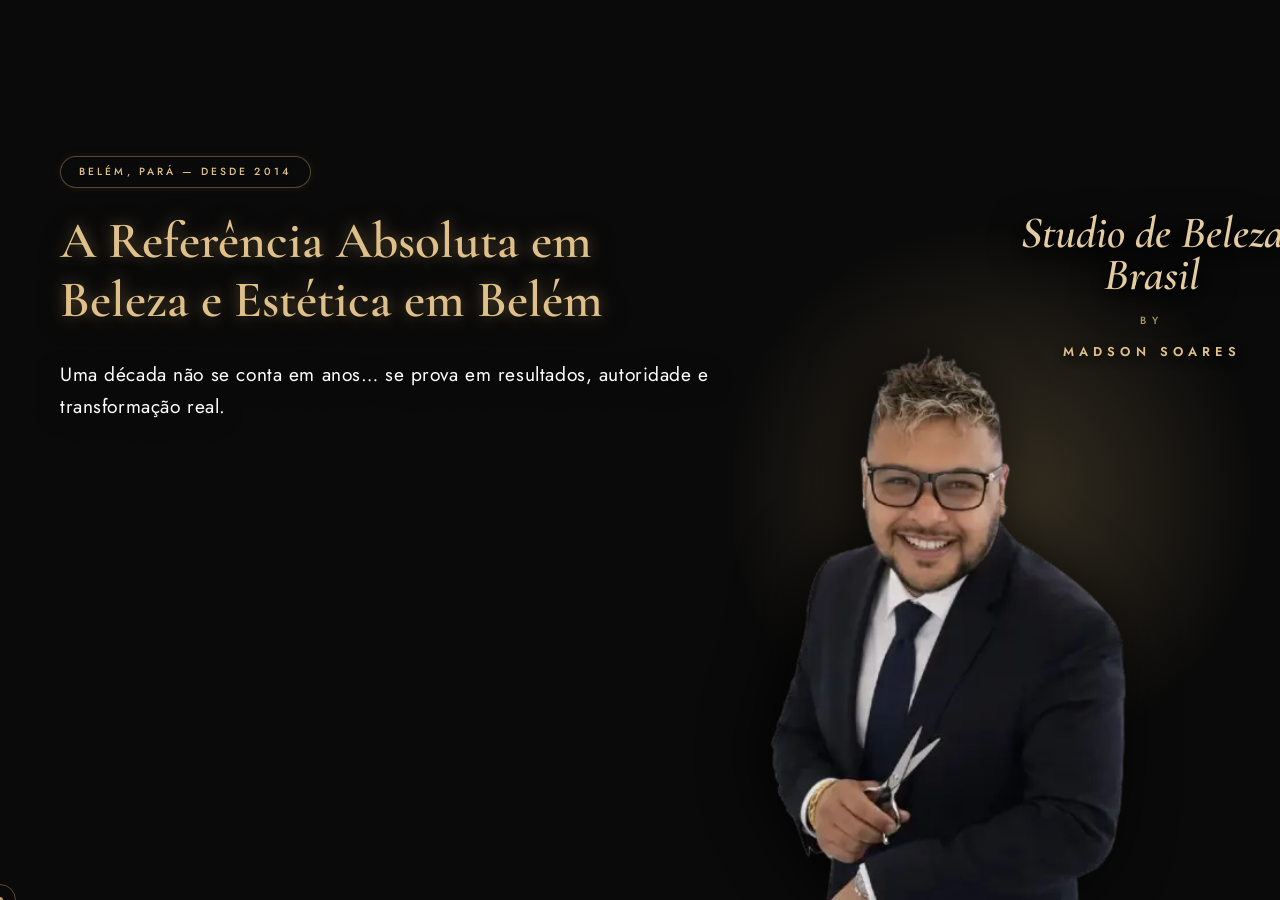
==== commit 485d99ff: "feat: configuracao de SEO e WhatsApp Sharing" ====
--- a/index.html
+++ b/index.html
@@ -5,6 +5,17 @@
   <meta name="viewport" content="width=device-width, initial-scale=1.0">
   <meta name="description" content="Studio de Beleza Brasil — Referência em salão de beleza, estética e bronzeamento em Belém, PA.">
   <title>Studio de Beleza Brasil | Abertura</title>
+
+  <!-- Configuração de Compartilhamento (WhatsApp, Instagram, etc) -->
+  <meta property="og:title" content="Studio de Beleza Brasil | A Referência Absoluta">
+  <meta property="og:description" content="Sofisticação, técnica e resultado — sem espaço para o comum. By Madson Soares.">
+  <meta property="og:image" content="https://studiobelezabrasil.vercel.app/assets/img/madson.webp">
+  <meta property="og:url" content="https://studiobelezabrasil.vercel.app/">
+  <meta property="og:type" content="website">
+  <meta property="og:locale" content="pt_BR">
+
+  <meta name="twitter:card" content="summary_large_image">
+  <meta name="twitter:image" content="https://studiobelezabrasil.vercel.app/assets/img/madson.webp">
 
   <link rel="preconnect" href="https://fonts.googleapis.com">
   <link rel="preconnect" href="https://fonts.gstatic.com" crossorigin>
